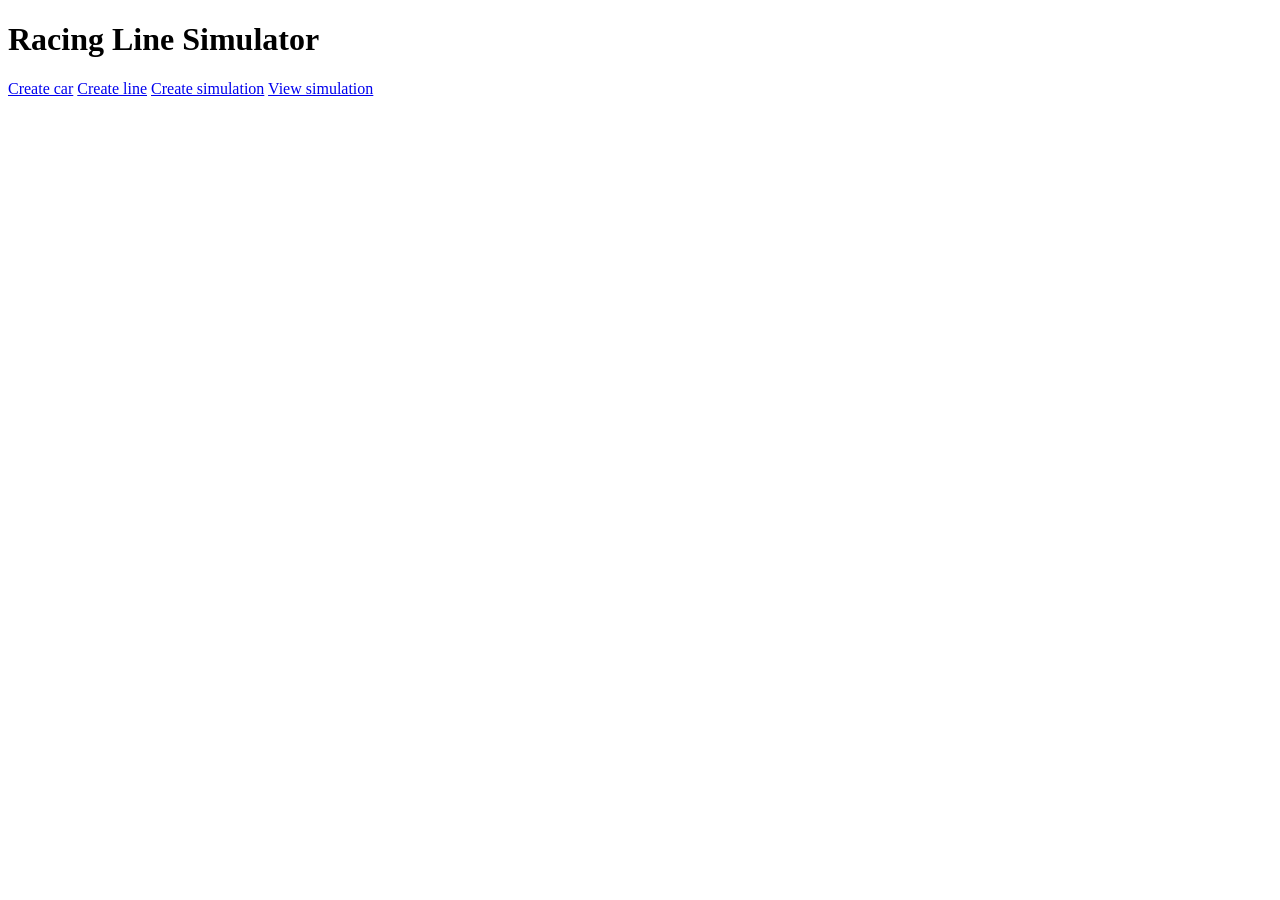
==== index.html @ 15c4708b "added basic files" ====
<!DOCTYPE html>
<html lang="en">
<head>
    <meta charset="UTF-8">
    <meta name="viewport" content="width=device-width, initial-scale=1.0">
    <title>RLS</title>
    <link rel="stylesheet" href="style.css">
    <script src="main.js"></script>
</head>
<body>
    <h1>Racing Line Simulator</h1>
    <a href="createCar">Create car</a>
    <a href="createLine">Create line</a>
    <a href="createSimulation">Create simulation</a>
    <a href="viewSimulation">View simulation</a>
</body>
</html>
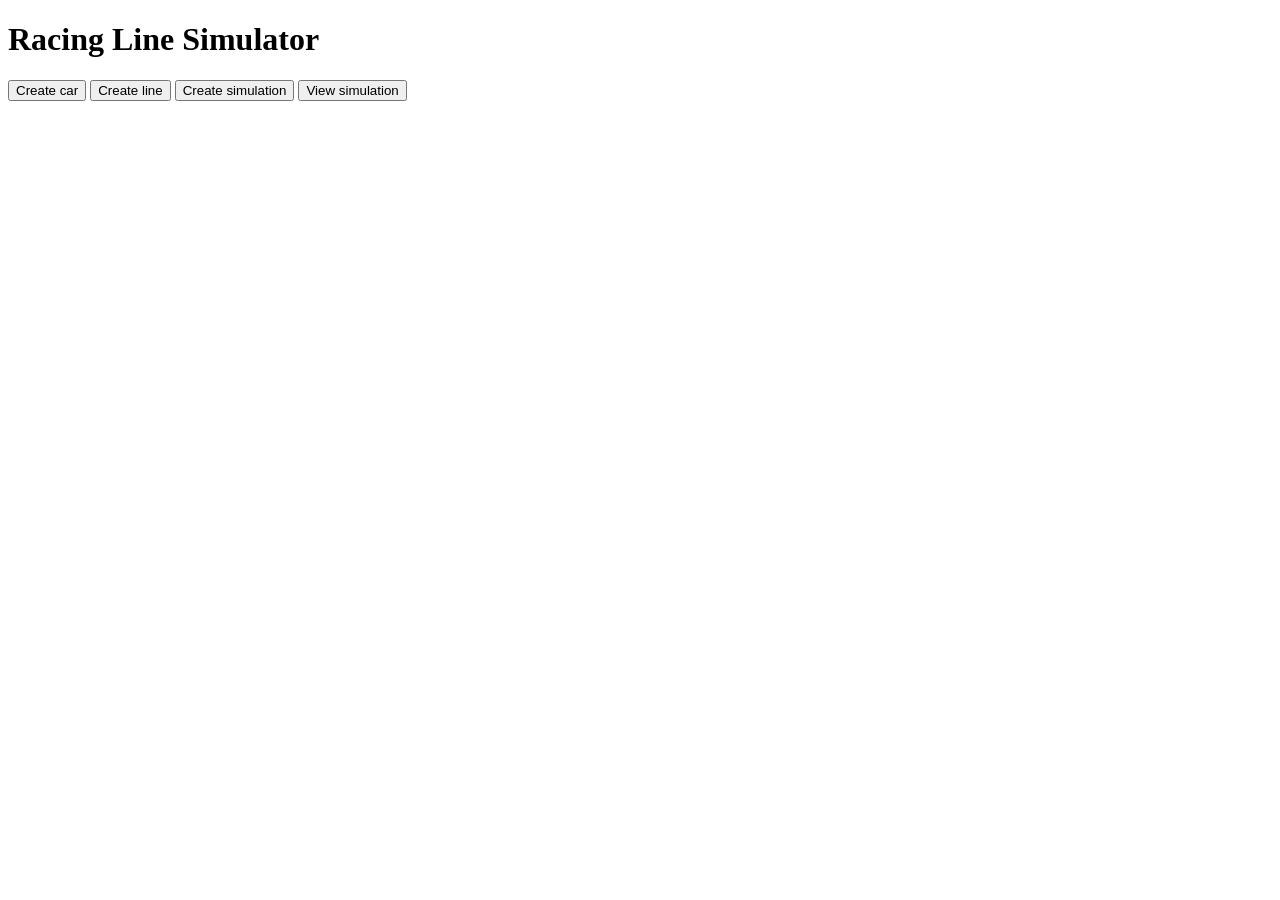
==== commit d5a8af24: "changed links to buttons in homepage, fixed bug in Track" ====
--- a/index.html
+++ b/index.html
@@ -9,9 +9,9 @@
 </head>
 <body>
     <h1>Racing Line Simulator</h1>
-    <a href="createCar">Create car</a>
-    <a href="createLine">Create line</a>
-    <a href="createSimulation">Create simulation</a>
-    <a href="viewSimulation">View simulation</a>
+    <button id="createCarButton">Create car</button>
+    <button id="createLineButton">Create line</button>
+    <button id="createSimulationButton">Create simulation</button>
+    <button id="viewSimulationButton">View simulation</button>
 </body>
 </html>
--- a/style.css
+++ b/style.css
@@ -0,0 +1,7 @@
+:root {
+  --color-background: #ffffff;
+}
+
+body {
+  background-color: var(--color-background);
+}
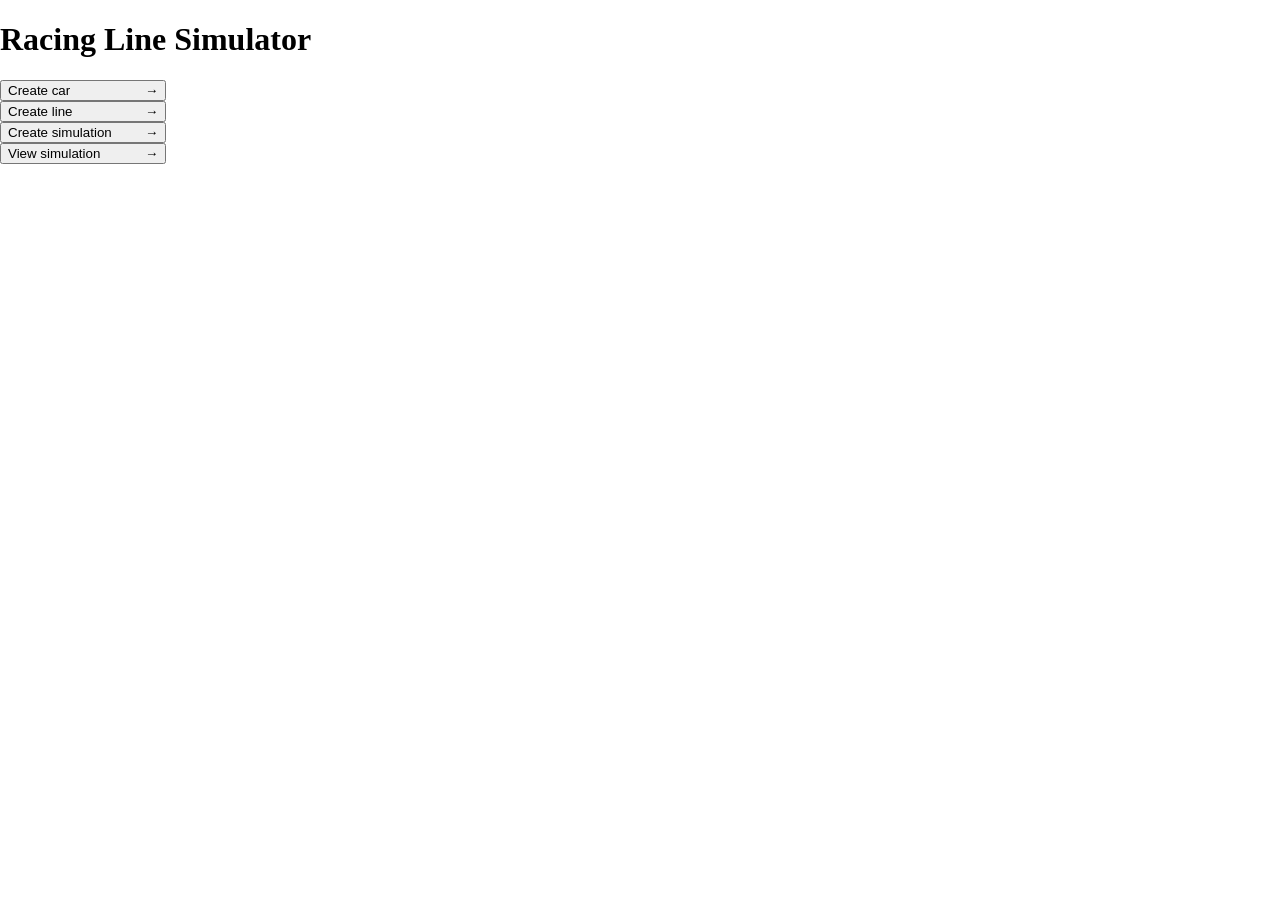
==== commit 21542e74: "added a little style to main page, tried to fix environment.envv path issue" ====
--- a/index.html
+++ b/index.html
@@ -8,10 +8,14 @@
     <script src="main.js"></script>
 </head>
 <body>
-    <h1>Racing Line Simulator</h1>
-    <button id="createCarButton">Create car</button>
-    <button id="createLineButton">Create line</button>
-    <button id="createSimulationButton">Create simulation</button>
-    <button id="viewSimulationButton">View simulation</button>
+    <div id="content">
+        <h1>Racing Line Simulator</h1>
+        <div id="buttons">
+            <button id="createCarButton">Create car<span>→</span></button>
+            <button id="createLineButton">Create line<span>→</span></button>
+            <button id="createSimulationButton">Create simulation<span>→</span></button>
+            <button id="viewSimulationButton">View simulation<span>→</span></button>
+        </div>
+    </div>
 </body>
 </html>
--- a/style.css
+++ b/style.css
@@ -4,4 +4,24 @@
 
 body {
   background-color: var(--color-background);
-}+  margin: 0;
+}
+
+#buttons {
+  display: flex;
+  flex-direction: column;
+  width: fit-content;
+}
+
+#buttons button {
+  text-align: left;
+  display: flex;
+  justify-content: space-between;
+  width: 125%;
+}
+
+content {
+  display: flex;
+  flex-direction: column;
+  align-items: center;
+}
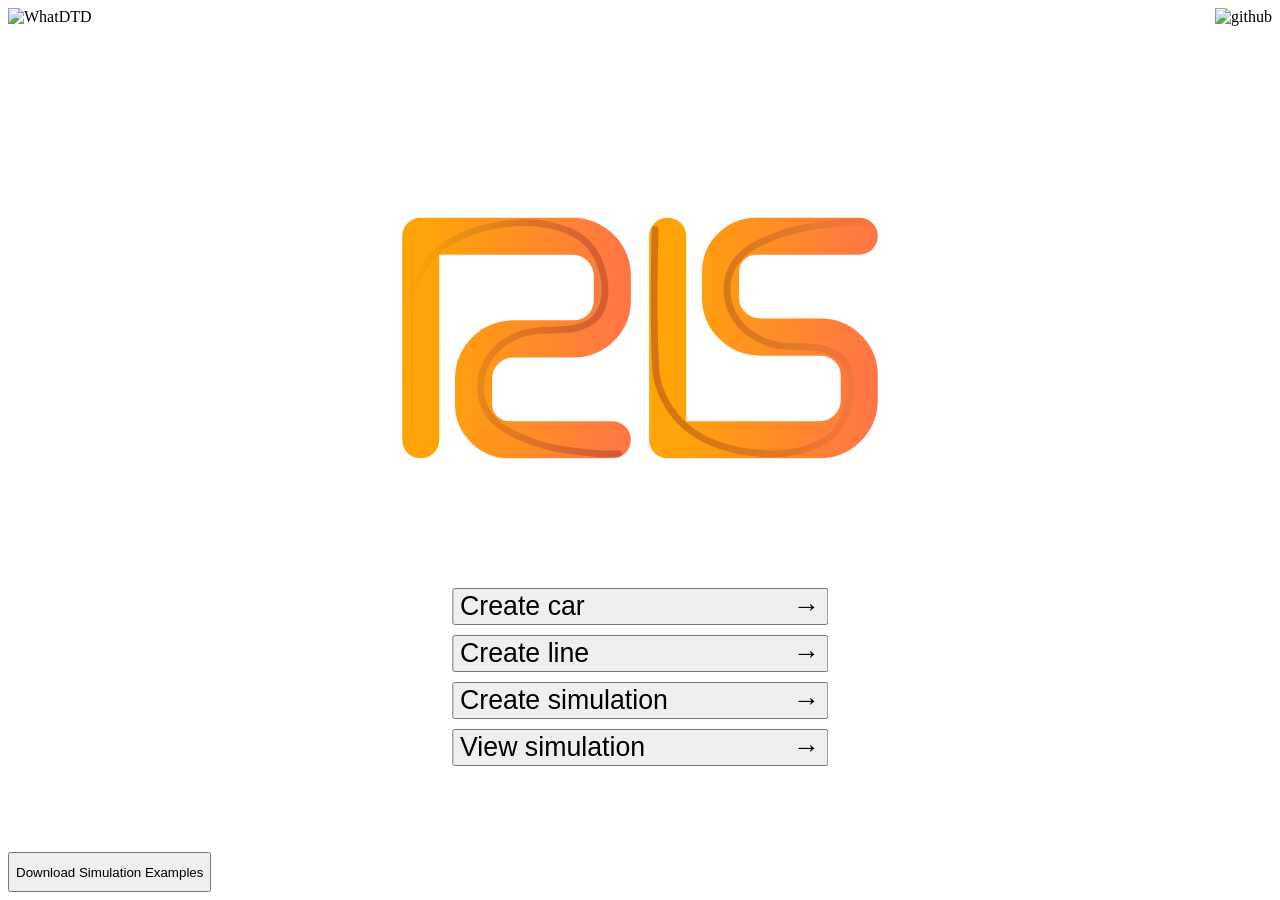
==== commit 25264689: "added whatdtd icon, github link to repo and button to download simulations in the homepage" ====
--- a/index.html
+++ b/index.html
@@ -9,12 +9,23 @@
 </head>
 <body>
     <div id="content">
-        <h1>Racing Line Simulator</h1>
-        <div id="buttons">
-            <button id="createCarButton">Create car<span>→</span></button>
-            <button id="createLineButton">Create line<span>→</span></button>
-            <button id="createSimulationButton">Create simulation<span>→</span></button>
-            <button id="viewSimulationButton">View simulation<span>→</span></button>
+        <div id="topbar">
+            <img id="whatdtdIcon"alt="WhatDTD" height="80px">
+            <img id="githubIcon" alt="github" height="80px">
+        </div>
+
+        <div id="header">
+            <img src="assets/noBackgroundRLS.svg" alt="Racing Line Simulation">
+            <div id="buttons">
+                <button id="createCarButton">Create car<span>→</span></button>
+                <button id="createLineButton">Create line<span>→</span></button>
+                <button id="createSimulationButton">Create simulation<span>→</span></button>
+                <button id="viewSimulationButton">View simulation<span>→</span></button>
+            </div>
+        </div>
+
+        <div id="bottombar">
+            <button id="downloadExample">Download Simulation Examples</button>
         </div>
     </div>
 </body>
--- a/style.css
+++ b/style.css
@@ -4,7 +4,12 @@
 
 body {
   background-color: var(--color-background);
-  margin: 0;
+}
+
+#content {
+  display: flex;
+  flex-direction: column;
+  height: calc(100vh - 16px);
 }
 
 #buttons {
@@ -17,11 +22,30 @@
   text-align: left;
   display: flex;
   justify-content: space-between;
-  width: 125%;
+  width: 150%;
+  transform: translateX(-16.67%);
+  font-size: 1.67rem;
+  margin-bottom: 10px;
 }
 
-content {
+#header {
   display: flex;
   flex-direction: column;
   align-items: center;
 }
+
+#topbar {
+  display: flex;
+  justify-content: space-between;
+}
+
+#bottombar {
+  flex: 1;
+  display: flex;
+  flex-direction: row;
+}
+
+#downloadExample {
+  height: 40px;
+  align-self: flex-end;
+}
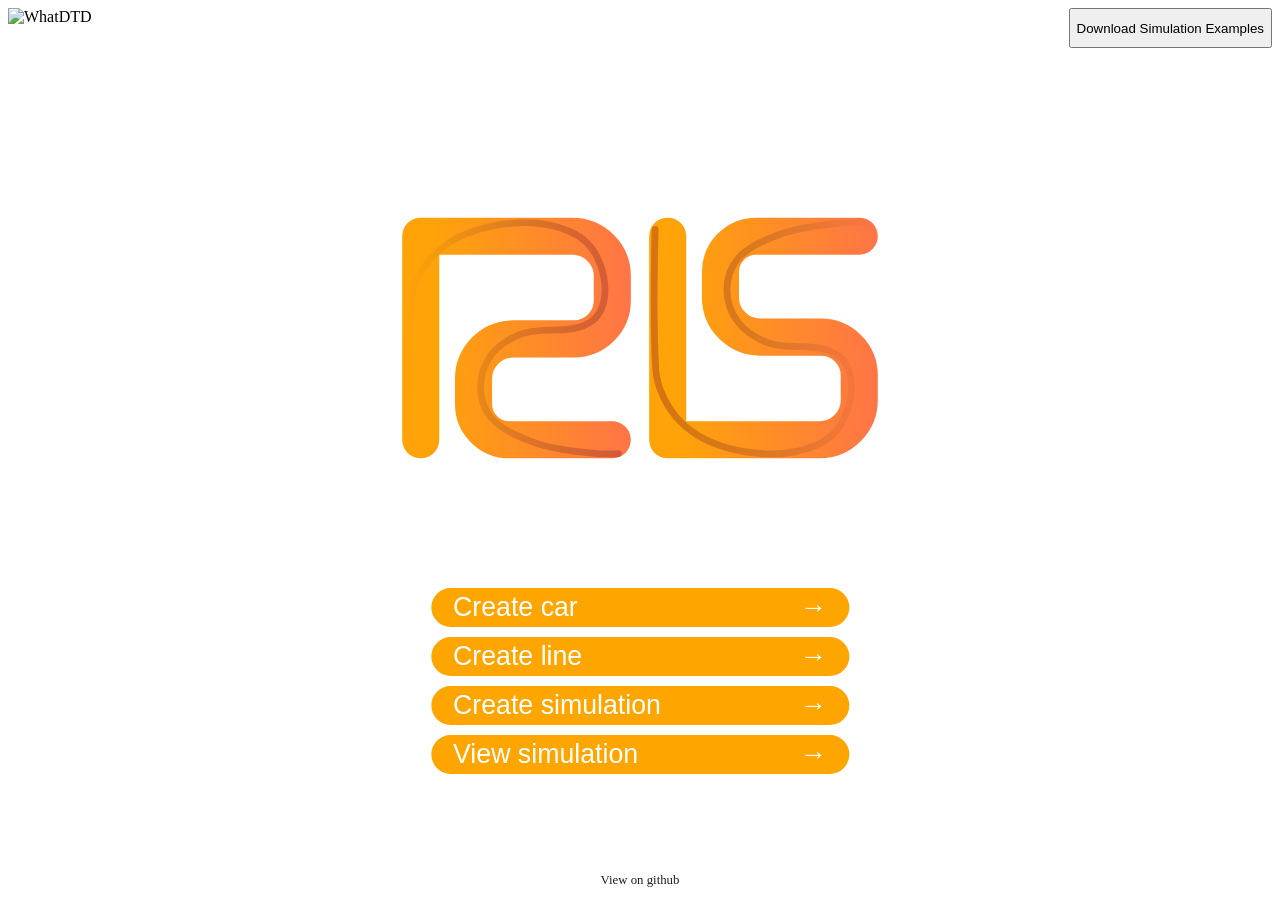
==== commit 01135aad: "added button style, updated layout of homepage" ====
--- a/index.html
+++ b/index.html
@@ -11,7 +11,7 @@
     <div id="content">
         <div id="topbar">
             <img id="whatdtdIcon"alt="WhatDTD" height="80px">
-            <img id="githubIcon" alt="github" height="80px">
+            <button id="downloadExample">Download Simulation Examples</button>
         </div>
 
         <div id="header">
@@ -23,10 +23,8 @@
                 <button id="viewSimulationButton">View simulation<span>→</span></button>
             </div>
         </div>
+    </div>
 
-        <div id="bottombar">
-            <button id="downloadExample">Download Simulation Examples</button>
-        </div>
-    </div>
+    <a id="githubLink" href="https://github.com/WhatDTD/RacingLineSimulation/">View on github</a>
 </body>
 </html>
--- a/style.css
+++ b/style.css
@@ -8,8 +8,9 @@
 
 #content {
   display: flex;
+  background-color: white;
   flex-direction: column;
-  height: calc(100vh - 16px);
+  height: 100vh;
 }
 
 #buttons {
@@ -26,6 +27,18 @@
   transform: translateX(-16.67%);
   font-size: 1.67rem;
   margin-bottom: 10px;
+  border-radius: 30px;
+  background-color: orange;
+  color: white;
+  border: 2px solid orange;
+  padding-left: 20px;
+  padding-right: 20px;
+  padding-top: 2px;
+  padding-bottom: 2px;
+}
+
+#buttons button:hover {
+  background: linear-gradient(to right, #d8791b,orange);
 }
 
 #header {
@@ -47,5 +60,14 @@
 
 #downloadExample {
   height: 40px;
-  align-self: flex-end;
+}
+
+#githubLink {
+  position: fixed;
+  bottom: 12px;
+  left: 50%;
+  transform: translateX(-50%);
+  font-size: 0.8rem;
+  color: #1b1f22;
+  text-decoration: none;
 }
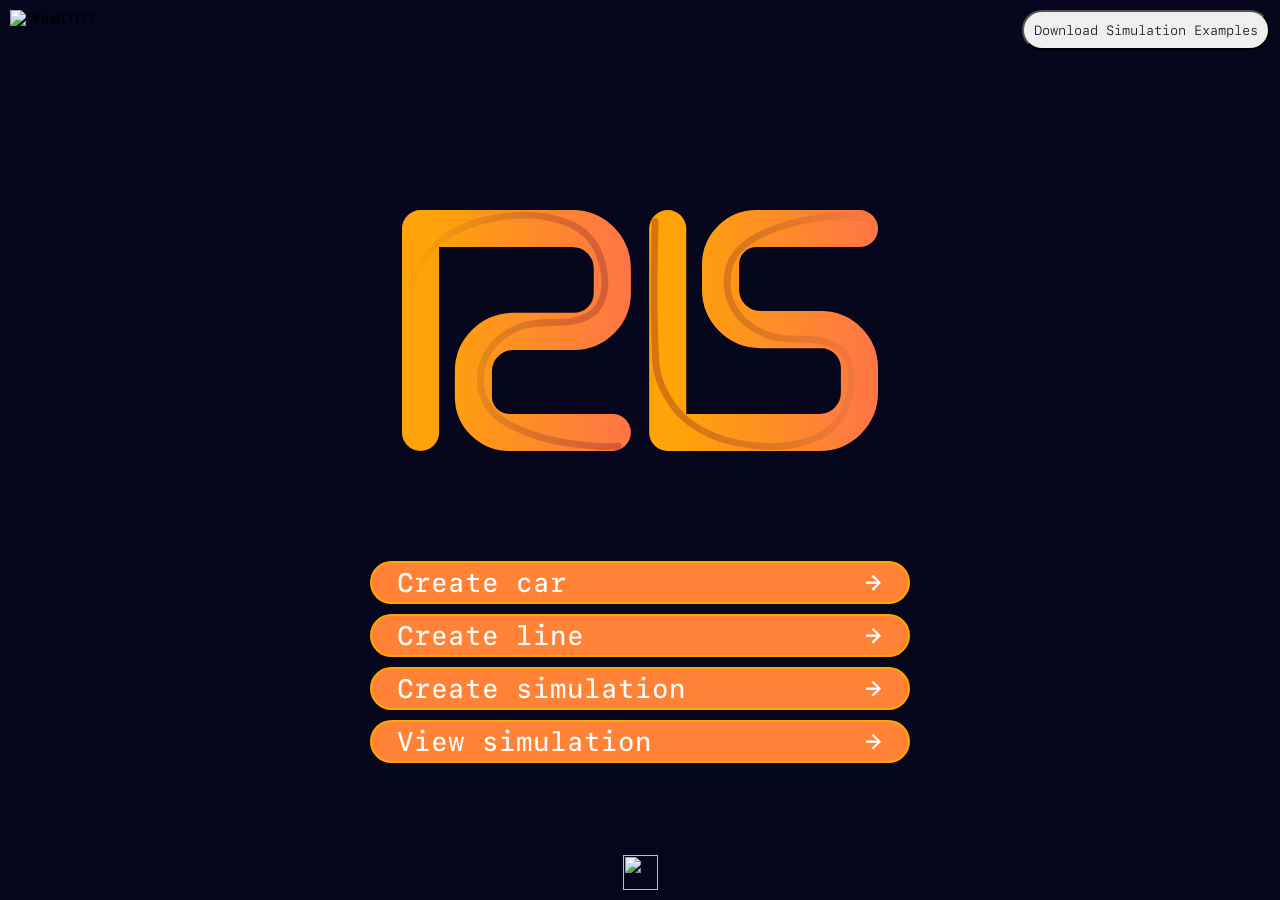
==== commit 8237b130: "updated homepage" ====
--- a/index.html
+++ b/index.html
@@ -15,7 +15,7 @@
         </div>
 
         <div id="header">
-            <img src="assets/noBackgroundRLS.svg" alt="Racing Line Simulation">
+            <img id="RLS" src="assets/noBackgroundRLS.svg" alt="Racing Line Simulation">
             <div id="buttons">
                 <button id="createCarButton">Create car<span>→</span></button>
                 <button id="createLineButton">Create line<span>→</span></button>
@@ -23,8 +23,10 @@
                 <button id="viewSimulationButton">View simulation<span>→</span></button>
             </div>
         </div>
+
+        <div id="bottombar">
+            <img id="githubIcon" height="35px" width="35px"></img>
+        </div>
     </div>
-
-    <a id="githubLink" href="https://github.com/WhatDTD/RacingLineSimulation/">View on github</a>
 </body>
 </html>
--- a/style.css
+++ b/style.css
@@ -1,16 +1,35 @@
 :root {
-  --color-background: #ffffff;
+  --color-background: #06061c;
+}
+
+@font-face {
+  font-family: 'monoFont';
+  src: url('./assets/monoFont.otf') format('opentype');
+  font-weight: normal;
+  font-style: normal;
+}
+
+@font-face {
+  font-family: 'mediumFont';
+  src: url('./assets/mediumFont.otf') format('opentype');
+  font-weight: normal;
+  font-style: normal;
 }
 
 body {
-  background-color: var(--color-background);
+  margin: 0;
 }
 
 #content {
   display: flex;
-  background-color: white;
+  background-color: var(--color-background);
   flex-direction: column;
   height: 100vh;
+}
+
+#RLS {
+  padding-top: 110px;
+  padding-bottom: 110px;
 }
 
 #buttons {
@@ -28,17 +47,15 @@
   font-size: 1.67rem;
   margin-bottom: 10px;
   border-radius: 30px;
-  background-color: orange;
+  background-color: #ff8236;
   color: white;
   border: 2px solid orange;
-  padding-left: 20px;
-  padding-right: 20px;
-  padding-top: 2px;
-  padding-bottom: 2px;
+  padding: 4px 25px 4px 25px;
+  font-family: 'mediumFont', sans-serif;
 }
 
 #buttons button:hover {
-  background: linear-gradient(to right, #d8791b,orange);
+  background: linear-gradient(to right, #ff882d, #ffa309);
 }
 
 #header {
@@ -50,24 +67,25 @@
 #topbar {
   display: flex;
   justify-content: space-between;
+  padding: 10px 10px 10px 10px;
 }
 
 #bottombar {
+  display: flex;
   flex: 1;
-  display: flex;
-  flex-direction: row;
+  justify-content: center;
+}
+
+#githubIcon {
+  align-self: flex-end;
+  padding-bottom: 10px;
 }
 
 #downloadExample {
   height: 40px;
-}
-
-#githubLink {
-  position: fixed;
-  bottom: 12px;
-  left: 50%;
-  transform: translateX(-50%);
-  font-size: 0.8rem;
-  color: #1b1f22;
-  text-decoration: none;
+  border-radius: 30px;
+  padding-left: 10px;
+  padding-right: 10px;
+  font-family: 'monoFont', sans-serif;
+  color: #06061c;
 }
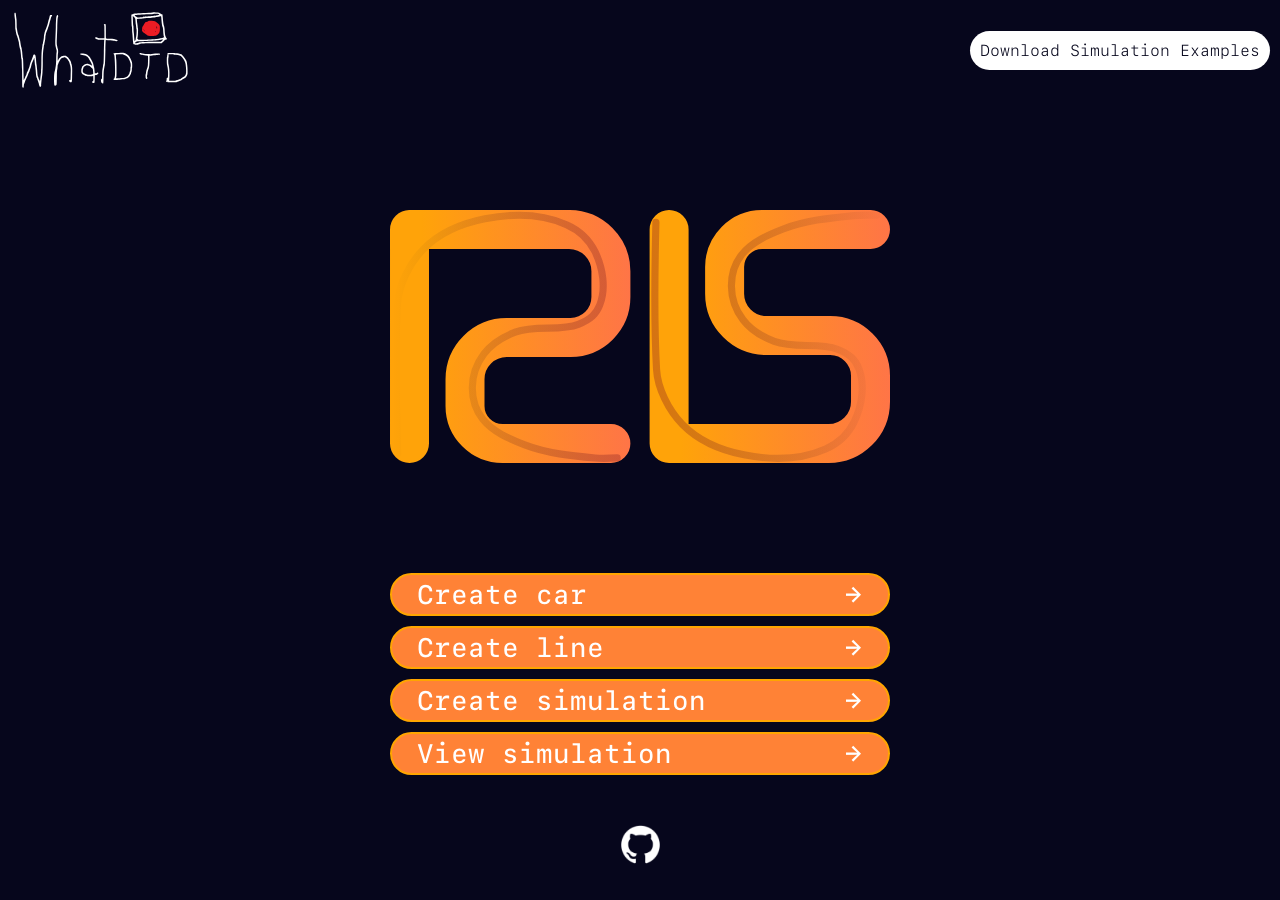
==== commit 02cbc1fe: "made homepage responsive, optimized homepage loading speed" ====
--- a/index.html
+++ b/index.html
@@ -1,32 +1,248 @@
 <!DOCTYPE html>
 <html lang="en">
+
 <head>
     <meta charset="UTF-8">
     <meta name="viewport" content="width=device-width, initial-scale=1.0">
-    <title>RLS</title>
-    <link rel="stylesheet" href="style.css">
-    <script src="main.js"></script>
+    <title>Racing Line Simulation</title>
+    <link rel="icon" type="image/x-icon" href="assets/RLSlogo.ico">
+    <link rel="preload" href="assets/mediumFont.otf" as="font" type="font/otf" crossorigin>
+    <link rel="preload" href="assets/monoFont.otf" as="font" type="font/otf" crossorigin>
+
+    <style>
+:root {
+  --color-background: #06061c;
+}
+
+@font-face {
+  font-family: 'monoFont';
+  src: url('./assets/monoFont.otf') format('opentype');
+  font-weight: normal;
+  font-style: normal;
+  font-display: swap;
+}
+
+@font-face {
+  font-family: 'mediumFont';
+  src: url('./assets/mediumFont.otf') format('opentype');
+  font-weight: normal;
+  font-style: normal;
+  font-display: swap;
+}
+
+body {
+  margin: 0;
+  background-color: var(--color-background);
+}
+
+#content {
+  display: flex;
+  background-color: var(--color-background);
+  flex-direction: column;
+  height: 100vh;
+}
+
+#RLS {
+  padding-top: clamp(50px, 10vw, 110px);
+  padding-bottom: clamp(50px, 10vw, 110px);
+  width: min(90vw, 500px);
+  height: auto;
+}
+
+#buttons {
+  display: flex;
+  flex-direction: column;
+  width: min(90vw, 500px);
+  animation: 1s ease-in;
+}
+
+#buttons a,
+#buttons button {
+  text-align: left;
+  display: flex;
+  justify-content: space-between;
+  align-items: center;
+  text-decoration: none;
+  width: 100%;               
+  box-sizing: border-box;    
+  font-size: clamp(1rem, 4vw + 0.5rem, 1.67rem);
+  margin-bottom: 10px;
+  border-radius: 30px;
+  background: #ff8236;
+  color: white;
+  border: 2px solid orange;
+  padding: 4px 25px 4px 25px;
+  font-family: 'mediumFont', sans-serif;
+}
+
+#header {
+  display: flex;
+  flex-direction: column;
+  align-items: center;
+}
+
+#topbar {
+  display: flex;
+  flex-wrap: wrap;
+  justify-content: space-between;
+  align-items: center;
+  padding: 10px;
+}
+
+@media (max-width: 500px) {
+  #topbar {
+    padding-top: 40px;
+    row-gap: 20px;
+    justify-content: center;
+  }
+}
+
+#bottombar {
+  display: flex;
+  flex: 1;
+  justify-content: center;
+}
+
+#githubIcon {
+  align-self: flex-end;
+  padding-top: 40px;
+}
+
+#downloadExample {
+  display: inline-flex;
+  align-items: center;
+  justify-content: center;
+  text-decoration: none;
+  background-color: #ffffff;
+  padding: 10px;
+  border-radius: 30px;
+  text-align: center;
+  font-family: 'monoFont', sans-serif;
+  color: #06061c;
+  box-sizing: border-box;
+}
+
+@view-transition {
+  navigation: auto;
+}
+
+
+#buttons a,
+#buttons button {
+  background-color: #ff8236;
+  transition: background-color 0.2s ease;
+}
+
+#buttons a:hover,
+#buttons button:hover {
+  background-color: #ffa309;
+}
+
+#buttons a span,
+#buttons button span {
+  display: inline-block;
+  transition: transform 0.2s ease;
+}
+
+#buttons a:hover span,
+#buttons button:hover span {
+  transform: translateX(-1rem) rotate(180deg);
+}
+
+#githubIcon {
+  transform: scale(1.1);
+  transition: transform 0.1s ease-out;
+}
+
+#githubIcon:hover {
+  transform: scale(1.3) translateY(-0.25rem);
+}
+
+#downloadExample {
+  transition: transform 0.2s ease, box-shadow 0.2s ease, background-color 0.2s ease;
+}
+
+#downloadExample:hover {
+  transform: scale(1.05);
+  box-shadow: 0 0.5rem 1rem rgba(255, 255, 255, 0.15);
+}
+
+#downloadExample:active {
+  background-color: #fff2d6;
+  transform: scale(0.97);
+}
+
+#RLS {
+  animation: logoEnter 0.6s ease forwards;
+}
+
+@keyframes logoEnter {
+  from {
+    opacity: 0;
+    transform: translateY(0.75rem) scale(0.98);
+  }
+
+  to {
+    opacity: 1;
+  }
+}
+
+#whatdtdIcon {
+  transition: transform 0.2s ease;
+  height: 80px;
+  width: auto;
+}
+
+#whatdtdIcon:hover {
+  transform: rotate(-2deg) scale(1.04);
+}
+
+#buttons a,
+#buttons button {
+  opacity: 0;
+  animation: buttonEnter 0.5s ease forwards;
+}
+
+#buttons a:nth-child(1), #buttons button:nth-child(1) { animation-delay: 0.05s; }
+#buttons a:nth-child(2), #buttons button:nth-child(2) { animation-delay: 0.1s; }
+#buttons a:nth-child(3), #buttons button:nth-child(3) { animation-delay: 0.15s; }
+#buttons a:nth-child(4), #buttons button:nth-child(4) { animation-delay: 0.2s; }
+
+@keyframes buttonEnter {
+  from {
+    opacity: 0;
+  }
+
+  to {
+    opacity: 1;
+  }
+}
+    </style>
 </head>
+
 <body>
     <div id="content">
         <div id="topbar">
-            <img id="whatdtdIcon"alt="WhatDTD" height="80px">
-            <button id="downloadExample">Download Simulation Examples</button>
+            <img id="whatdtdIcon" src="assets/WhatDTDWhite.svg" alt="WhatDTD" height="80" width="182" decoding="async">
+            <a id="downloadExample" href="assets/example.zip" download>Download Simulation Examples</a>
         </div>
 
         <div id="header">
-            <img id="RLS" src="assets/noBackgroundRLS.svg" alt="Racing Line Simulation">
+            <img id="RLS" src="assets/noBackgroundRLS.svg" alt="Racing Line Simulation" width="476" height="241" fetchpriority="high" decoding="async">
             <div id="buttons">
-                <button id="createCarButton">Create car<span>→</span></button>
-                <button id="createLineButton">Create line<span>→</span></button>
-                <button id="createSimulationButton">Create simulation<span>→</span></button>
-                <button id="viewSimulationButton">View simulation<span>→</span></button>
+                <a href="createCar" id="createCarButton">Create car<span>→</span></a>
+                <a href="createLine" id="createLineButton">Create line<span>→</span></a>
+                <a href="createSimulation" id="createSimulationButton">Create simulation<span>→</span></a>
+                <a href="viewSimulation" id="viewSimulationButton">View simulation<span>→</span></a>
             </div>
         </div>
 
         <div id="bottombar">
-            <img id="githubIcon" height="35px" width="35px"></img>
+            <a href="https://github.com/WhatDTD/RacingLineSimulation/" target="_blank" rel="noopener noreferrer">
+                <img id="githubIcon" src="assets/githubIcon.png" alt="GitHub" width="35" height="35" loading="lazy" decoding="async">
+            </a>
         </div>
     </div>
 </body>
+
 </html>
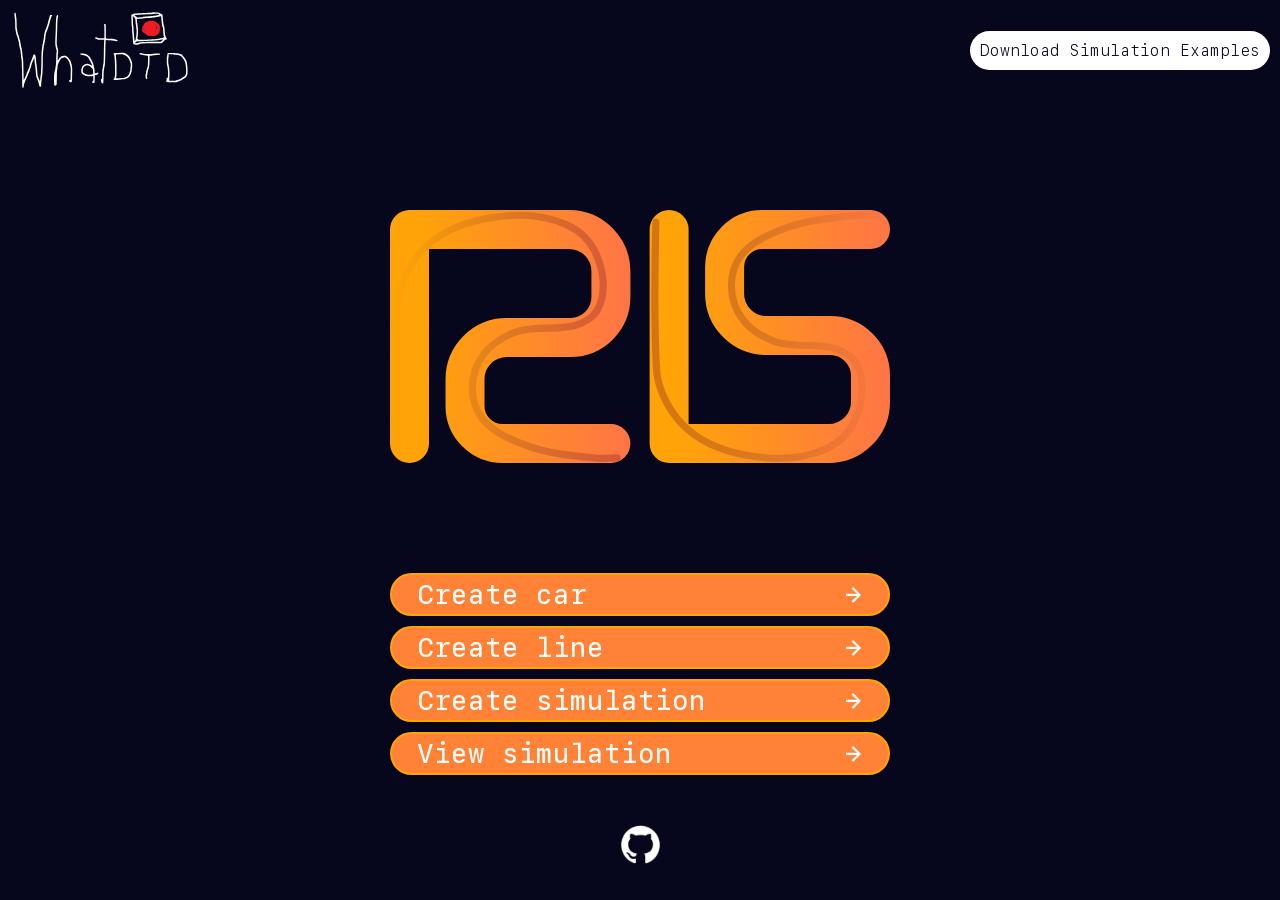
==== commit c96dcfe1: "fixed preloading of assets in homepage" ====
--- a/index.html
+++ b/index.html
@@ -6,8 +6,9 @@
     <meta name="viewport" content="width=device-width, initial-scale=1.0">
     <title>Racing Line Simulation</title>
     <link rel="icon" type="image/x-icon" href="assets/RLSlogo.ico">
-    <link rel="preload" href="assets/mediumFont.otf" as="font" type="font/otf" crossorigin>
-    <link rel="preload" href="assets/monoFont.otf" as="font" type="font/otf" crossorigin>
+    <link rel="preload" href="assets/SFMono-Light.woff2" as="font" type="font/woff2" crossorigin>
+    <link rel="preload" href="assets/SFMono-Medium.woff2" as="font" type="font/woff2" crossorigin>
+    <link rel="preload" href="assets/noBackgroundRLS.svg" as="image">
 
     <style>
 :root {
@@ -15,16 +16,18 @@
 }
 
 @font-face {
-  font-family: 'monoFont';
-  src: url('./assets/monoFont.otf') format('opentype');
+  font-family: 'SF_mono_light';
+  src: url('./assets/SFMono-Light.woff2') format('woff2'),
+       url('./assets/SFMono-Light.otf') format('opentype'); 
   font-weight: normal;
   font-style: normal;
   font-display: swap;
 }
 
 @font-face {
-  font-family: 'mediumFont';
-  src: url('./assets/mediumFont.otf') format('opentype');
+  font-family: 'SF_mono_medium';
+  src: url('./assets/SFMono-Medium.woff2') format('woff2'),
+       url('./assets/SFMono-Medium.otf') format('opentype'); 
   font-weight: normal;
   font-style: normal;
   font-display: swap;
@@ -72,7 +75,7 @@
   color: white;
   border: 2px solid orange;
   padding: 4px 25px 4px 25px;
-  font-family: 'mediumFont', sans-serif;
+  font-family: 'SF_mono_medium', sans-serif;
 }
 
 #header {
@@ -117,15 +120,10 @@
   padding: 10px;
   border-radius: 30px;
   text-align: center;
-  font-family: 'monoFont', sans-serif;
+  font-family: 'SF_mono_light', sans-serif;
   color: #06061c;
   box-sizing: border-box;
 }
-
-@view-transition {
-  navigation: auto;
-}
-
 
 #buttons a,
 #buttons button {
